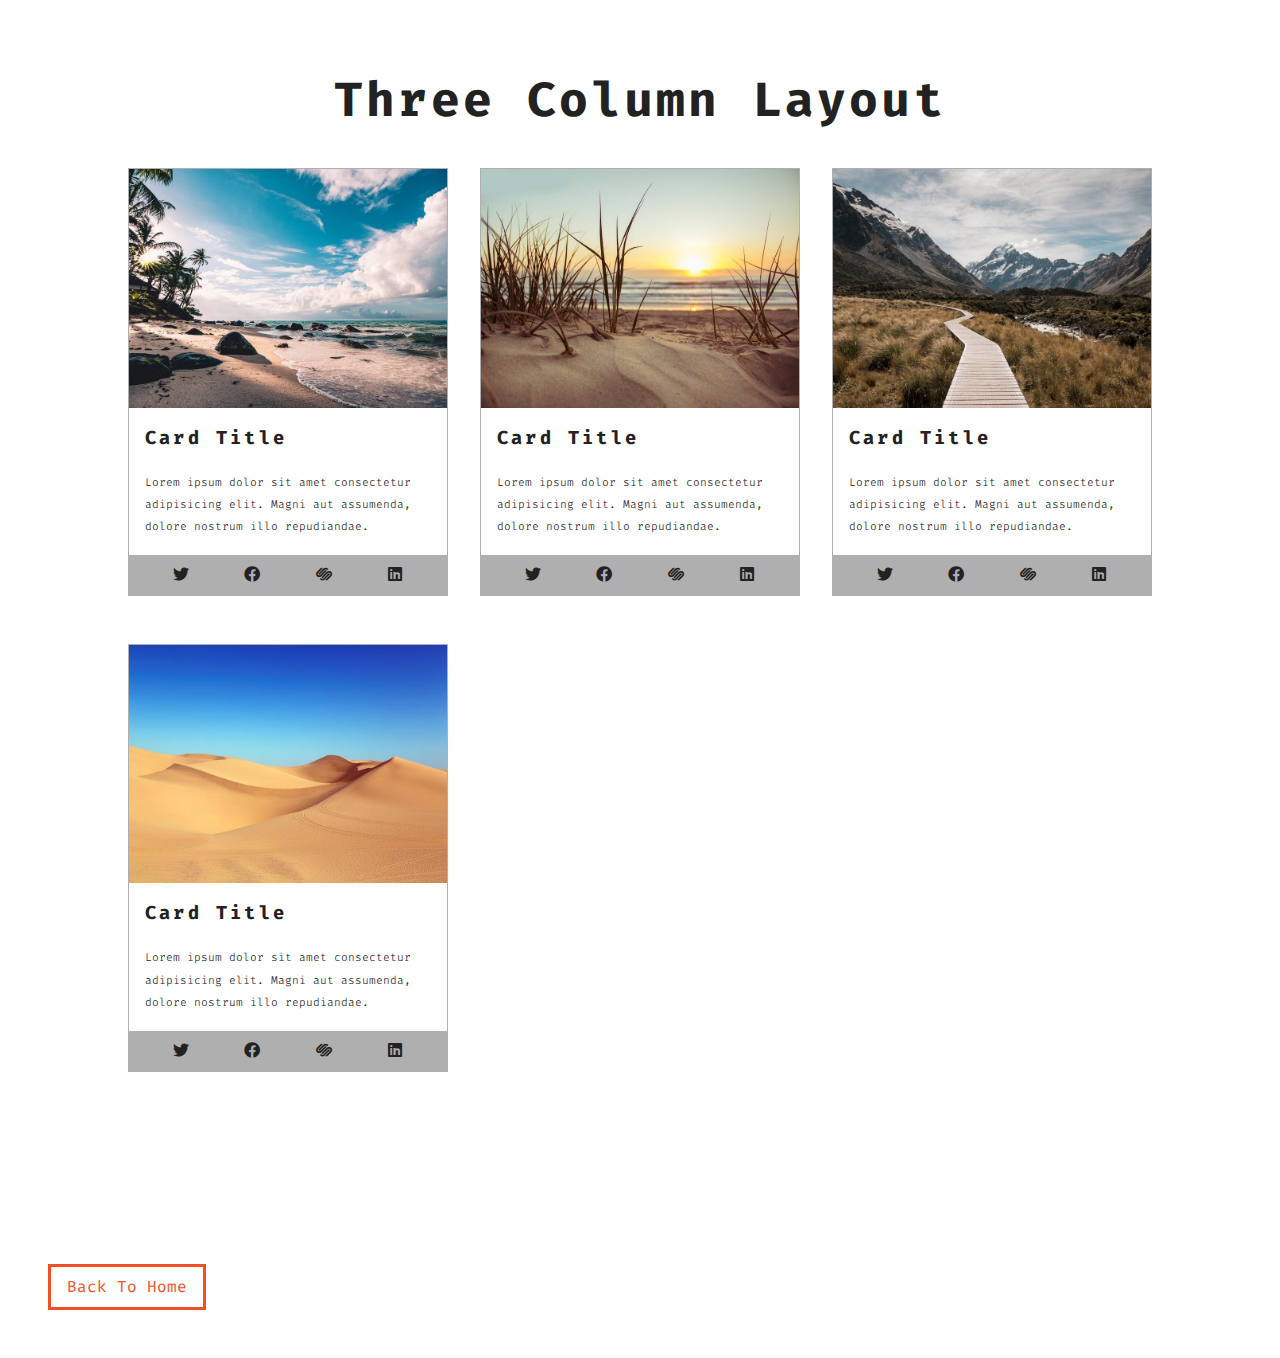
==== cards.html @ 0e7c1537 "Using css grids to create cards layout" ====
<!DOCTYPE html>
<html lang="en">
<head>
  <meta charset="UTF-8">
  <meta http-equiv="X-UA-Compatible" content="IE=edge">
  <meta name="viewport" content="width=device-width, initial-scale=1.0">
  <title>Cards</title>
  <link rel="stylesheet" href="styles.css">
  <link rel="stylesheet" href="fontawesome-free-5.9.0-web/css/all.min.css" />
  <link href="https://fonts.googleapis.com/css2?family=Fira+Code:wght@300;400&display=swap" rel="stylesheet">  <title>Document</title>
</head>
<body>
  <section class="cards">
    <div class="title">
      <h1>Three Column Layout</h1>
    </div>
    <div class="cards-center">
      <article class="card">
        <img src="./images/size-image-1.jpeg" alt="image">
        <div class="card-info">
          <h3>Card Title</h3>
          <p>Lorem ipsum dolor sit amet consectetur adipisicing elit. Magni aut assumenda, dolore nostrum illo repudiandae.</p>
        </div>
        <div class="card-footer">
          <span><i class="fab fa-twitter"></i></span>
          <span><i class="fab fa-facebook"></i></span>
          <span><i class="fab fa-squarespace"></i></span>
          <span><i class="fab fa-linkedin"></i></span>
        </div>
      </article>

      <article class="card">
        <img src="./images/size-image-2.jpeg" alt="image">
        <div class="card-info">
          <h3>Card Title</h3>
          <p>Lorem ipsum dolor sit amet consectetur adipisicing elit. Magni aut assumenda, dolore nostrum illo repudiandae.</p>
        </div>
        <div class="card-footer">
          <span><i class="fab fa-twitter"></i></span>
          <span><i class="fab fa-facebook"></i></span>
          <span><i class="fab fa-squarespace"></i></span>
          <span><i class="fab fa-linkedin"></i></span>
        </div>
      </article>

      <article class="card">
        <img src="./images/size-image-3.jpeg" alt="image">
        <div class="card-info">
          <h3>Card Title</h3>
          <p>Lorem ipsum dolor sit amet consectetur adipisicing elit. Magni aut assumenda, dolore nostrum illo repudiandae.</p>
        </div>
        <div class="card-footer">
          <span><i class="fab fa-twitter"></i></span>
          <span><i class="fab fa-facebook"></i></span>
          <span><i class="fab fa-squarespace"></i></span>
          <span><i class="fab fa-linkedin"></i></span>
        </div>
      </article>

      <article class="card">
        <img src="./images/size-image-4.jpeg" alt="image">
        <div class="card-info">
          <h3>Card Title</h3>
          <p>Lorem ipsum dolor sit amet consectetur adipisicing elit. Magni aut assumenda, dolore nostrum illo repudiandae.</p>
        </div>
        <div class="card-footer">
          <span><i class="fab fa-twitter"></i></span>
          <span><i class="fab fa-facebook"></i></span>
          <span><i class="fab fa-squarespace"></i></span>
          <span><i class="fab fa-linkedin"></i></span>
        </div>
      </article>
    </div>
  </section>
  <a href="index.html" class="btn">
    Back to Home
  </a>
</body>
</html>
---- styles.css ----
/* Variable */

:root {
  --primary-color: #f15025;
  --mainBlack: #222;
  --mainWhite: #fff;
  --offWhite: #f7f7f7;
  --darkGrey: #afafaf;
  --mainTransition: all 0.3s linear;
  --mainSpacing: 0.2rem;
}

/* Global Styles */
* {
  margin: 0;
  padding: 0;
  box-sizing: border-box;
}

body {
  font-family: "Fira Code", monospace;
  color: var(--mainBlack);
  background: var(--mainWhite);
  line-height: 1.5;
}

a {
  text-decoration: none;
}

img {
  width: 100%;
  display: block;
}

h1, h2, h3 {
  text-transform: capitalize;
  letter-spacing: var(--mainSpacing);
  margin-bottom: 1.25rem;
}

h1 {
  font-size: 3rem;
}

h2 {
  margin-bottom: 0;
}

p {
  font-weight: 300;
  font-size: 0.7rem;
  line-height: 2;
}

/* Button */
.btn {
  display: inline-block;
  padding: 0.5rem 1rem;
  text-transform: capitalize;
  border: 3px solid var(--primary-color);
  color: var(--primary-color);
  margin: 3rem;
  transition: var(--mainTransition);
}

.btn:hover {
  background: var(--primary-color);
  color: var(--mainWhite);
}

/* Main Navbar */

.main-navbar {
  background: var(--darkGrey);
  padding: 0 2rem;
}

.main-navbar li {
  list-style-type: none;
}

.main-navbar a {
  text-transform: capitalize;
  display: block;
  padding: 1rem 0;
  color: var(--primaryColor);
  letter-spacing: var(--mainSpacing);
  transition: var(--mainTransition);
}

.main-navbar a:hover {
  color: var(--mainBlack);
}

@media screen and (min-width: 992px) {
  .main-navbar ul {
    max-width: 1170px;
    margin: 0 auto;
    display: grid;
    grid-template-columns: repeat(4, 1fr);
  }

  .main-navbar a {
    text-align: center;
  }
}


/* Hero */

.hero-header {
  min-height: 100vh;
  background: var(--primaryColor);
  color: var(--mainWhite);
  display: grid;
  justify-content: center;
  align-items: center;
}

.hero-banner {
  /* text-align: center; */
  padding: 0 1rem;
  margin: 0 auto;
}

.hero-banner p {
  width: 80%;
  max-width: 560px;
  font-size: 1rem;
}

@media screen and (max-width: 600px) {
  .hero-banner {
    padding: 0 3rem;
  }
}

@media screen and (min-width: 768px) {
  .hero-header {
    background: linear-gradient(rgba(241, 80, 37, 0.75), rgba(0, 0, 0, 0.75)), url('./images/image-2.jpeg') center/cover fixed;
    background-size: cover;
    background-repeat: no-repeat;
  }
}

/* Cards & */

.title {
  text-align: center;
  margin-bottom: 2rem;
}

.cards {
  padding: 4rem 0;
}

.cards-center {
  width: 80vw;
  max-width: 1170px;
  margin: 2rem auto;
}

.card {
  border: 1px solid var(--darkGrey);
  margin-bottom: 3rem;
}

.card-info {
  padding: 1rem;
}

.card-footer {
  background: var(--darkGrey);
  padding: 0.5rem 1rem;
  display: grid;
  grid-template-columns: repeat(4, 1fr);
  justify-items: center;
}

.card-footer span {
  color: var(--primaryColor);
}

@media screen and (min-width: 768px) {
  .cards-center {
    display: grid;
    grid-template-columns: repeat(2, 1fr);
    grid-column-gap: 2rem;
  }
}

@media screen and (min-width: 1170px) {
  .cards-center {
    grid-template-columns: repeat(3, 1fr);
  }
}
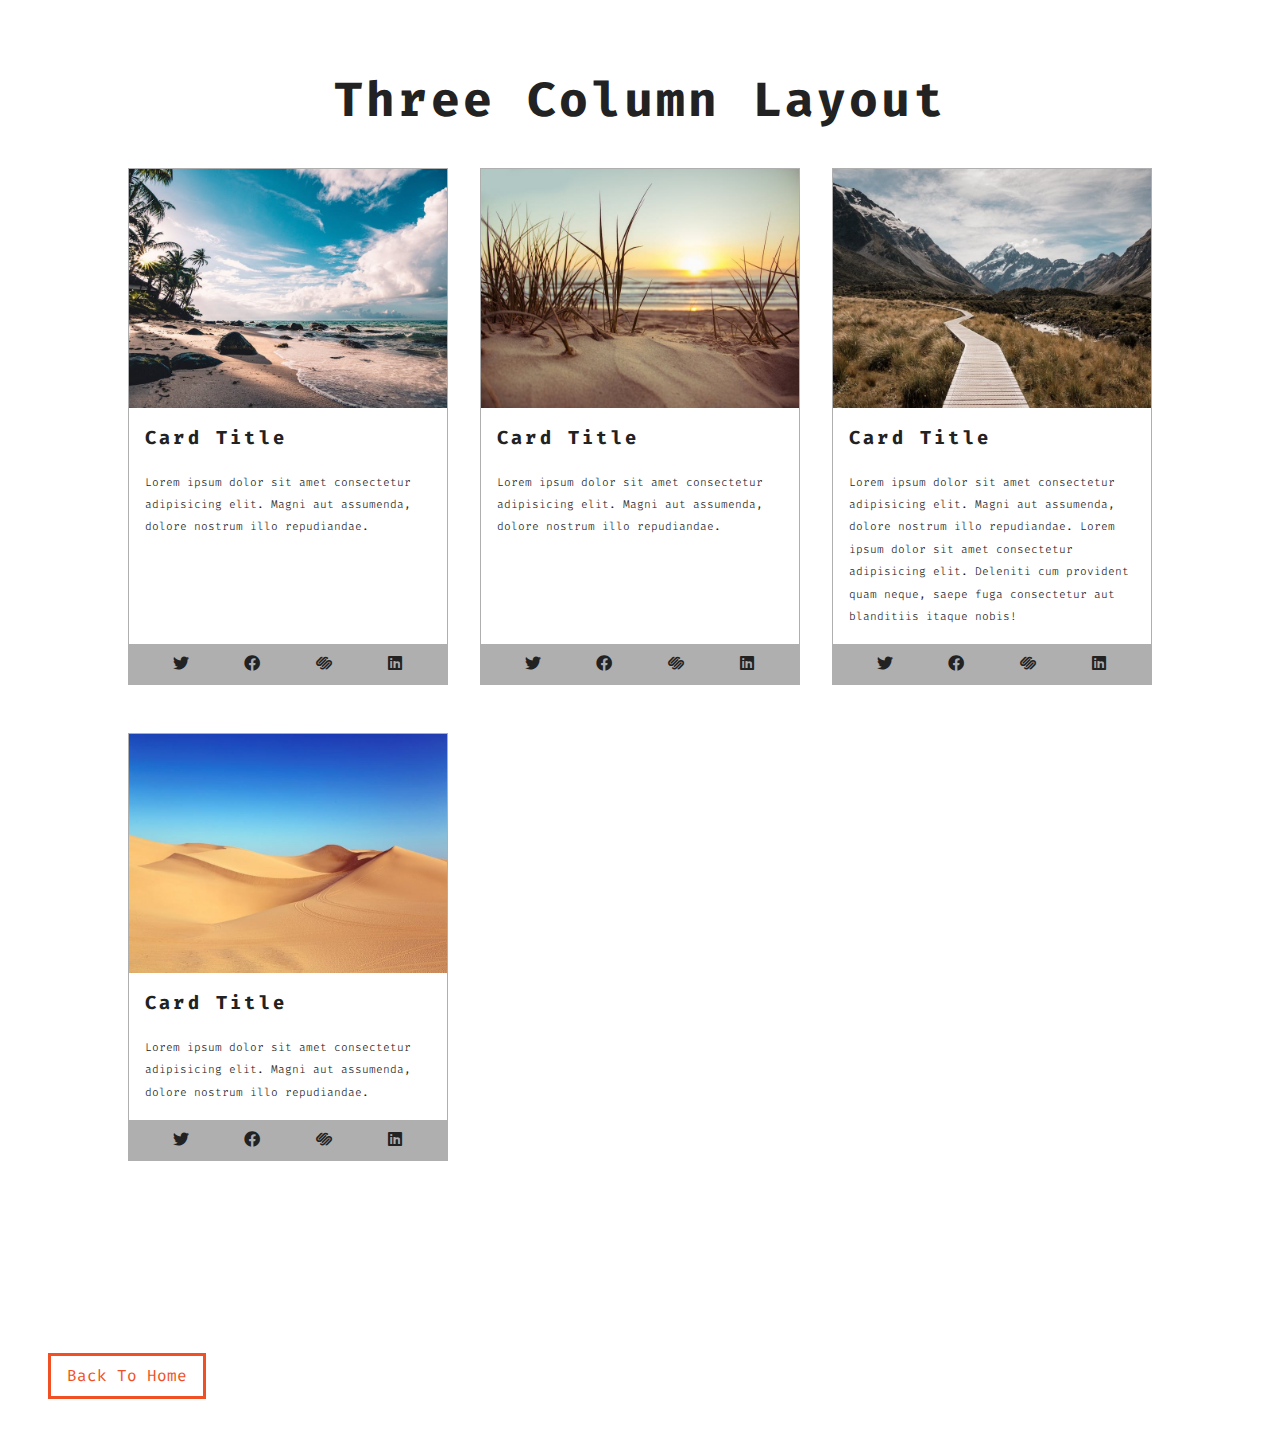
==== commit 9bb027d3: "Finish tiles grid css practice project" ====
--- a/cards.html
+++ b/cards.html
@@ -48,7 +48,7 @@
         <img src="./images/size-image-3.jpeg" alt="image">
         <div class="card-info">
           <h3>Card Title</h3>
-          <p>Lorem ipsum dolor sit amet consectetur adipisicing elit. Magni aut assumenda, dolore nostrum illo repudiandae.</p>
+          <p>Lorem ipsum dolor sit amet consectetur adipisicing elit. Magni aut assumenda, dolore nostrum illo repudiandae. Lorem ipsum dolor sit amet consectetur adipisicing elit. Deleniti cum provident quam neque, saepe fuga consectetur aut blanditiis itaque nobis!</p>
         </div>
         <div class="card-footer">
           <span><i class="fab fa-twitter"></i></span>
--- a/styles.css
+++ b/styles.css
@@ -146,7 +146,7 @@
   }
 }
 
-/* Cards & */
+/* Cards */
 
 .title {
   text-align: center;
@@ -182,6 +182,12 @@
 
 .card-footer span {
   color: var(--primaryColor);
+}
+
+.card {
+  display: grid;
+  grid-template-columns: 1fr;
+  grid-template-rows: auto 1fr auto;
 }
 
 @media screen and (min-width: 768px) {
@@ -197,3 +203,85 @@
     grid-template-columns: repeat(3, 1fr);
   }
 }
+
+/* Tiles */
+
+.tiles {
+  padding: 4rem 0;
+}
+
+.tiles-center {
+  width: 90vw;
+  max-width: 1170px;
+  margin: 0 auto;
+  display: grid;
+  grid-row-gap: 2rem;
+}
+
+@media screen and (min-width: 768px) {
+  .tiles-center {
+    grid-template-columns: repeat(2, 1fr);
+    grid-column-gap: 2rem;
+  }
+}
+
+@media screen and (min-width: 992px) {
+  .tiles-center {
+    grid-template-columns: repeat(3, 1fr);
+  }
+}
+
+@media screen and (min-width: 1170px) {
+  .tiles-center {
+    grid-template-columns: repeat(4, 1fr);
+    grid-template-rows: repeat(5, 200px);
+    grid-template-areas:
+      "a a a b"
+      "a a a c"
+      "d d d d"
+      "e f f f"
+      "e g h i";
+  }
+
+  .tiles img {
+    width: 100%;
+    height: 100%;
+    object-fit: cover;
+  }
+
+  .tile-1 {
+    grid-area: a;
+  }
+
+  .tile-2 {
+    grid-area: b;
+  }
+
+  .tile-3 {
+    grid-area: c;
+  }
+
+  .tile-4 {
+    grid-area: d;
+  }
+
+  .tile-5 {
+    grid-area: e;
+  }
+
+  .tile-6 {
+    grid-area: f;
+  }
+
+  .tile-7 {
+    grid-area: g;
+  }
+
+  .tile-8 {
+    grid-area: h;
+  }
+
+  .tile-9 {
+    grid-area: i;
+  }
+}
